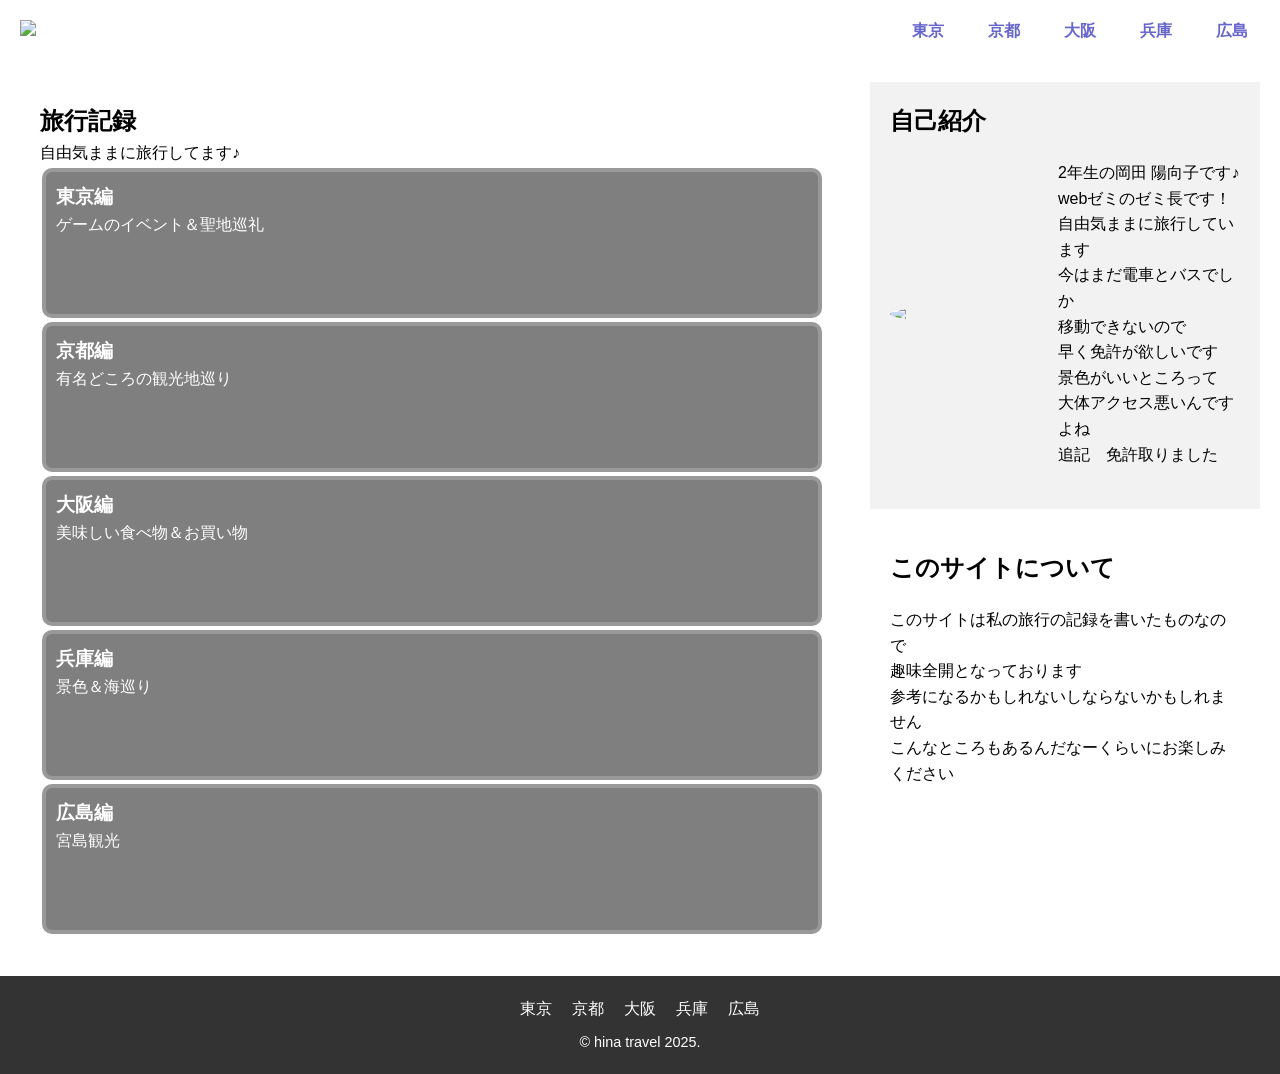
==== index.html @ 484a639b "Add files via upload" ====
<!DOCTYPE html>
<html lang="ja">
<head>
  <meta charset="UTF-8">
  <meta name="viewport" content="width=device-width, initial-scale=1.0">
<meta name="description" content="レスポンシブ対応のサンプルサイトです。シンプルなレイアウトで、モバイルフレンドリーなデザインを実現しています。">
<meta name="keywords" content="レスポンシブ, モバイルフレンドリー, HTML, CSS, Webデザイン, サンプルサイト">

  <title>ひなとらべる</title>
  <link rel="stylesheet" href="style.css">
	<link rel="icon" href="image/aikon.png">
</head>
<body>
  <!-- ヘッダー -->
  <header class="site-header">
    <div class="header-inner">
      <a href="index.html" class="logo">
        <img src=image/aikon.png>
      </a>

      <!-- ハンバーガーボタン -->
      <button class="hamburger" aria-label="メニューを開閉">
        <span></span><span></span><span></span>
      </button>

      <!-- ナビ -->
      <nav class="nav">
        <ul>
        <li><a href="tokyo/tokyo.html">東京</a></li>
        <li><a href="kyoto/kyoto.html">京都</a></li>
        <li><a href="osaka/osaka.html">大阪</a></li>
        <li><a href="hyogo/hyogo.html">兵庫</a></li> 
        <li><a href="hirosima/hirosima.html">広島</a></li>
       </ul>
      </nav>
    </div>
  </header>

  
<!-- メイン -->
  <main class="site-main">
    <div class="content">
      <h2>旅行記録</h2>
      <p>自由気ままに旅行してます♪</p>

	<a href="tokyo/tokyo.html" class="ikisaki">
	<div class="tokyo">
	<h3>東京編</h3>
	<p>ゲームのイベント＆聖地巡礼</p>
	</div>
	</a>
	
	<a href="kyoto/kyoto.html" class="ikisaki">
	<div class="kyoto">
	<h3>京都編</h3>
	<p>有名どころの観光地巡り</p>
	</div>
	</a>
	
	
	<a href="osaka/osaka.html" class="ikisaki">
	<div class="osaka">
	<h3>大阪編</h3>
	<p>美味しい食べ物＆お買い物</p>
	</div>
	</a>

	
	<a href="hyogo/hyogo.html" class="ikisaki">
	<div class="hyogo">
	<h3>兵庫編</h3>
	<p>景色＆海巡り</p>
	</div>
	</a>


	<a href="hirosima/hirosima.html" class="ikisaki">
	<div class="hirosima">
	<h3>広島編</h3>
	<p>宮島観光</p>
	</div>
	</a>
    </div>


<div class="sidebar-container">
  <aside class="sidebar1">
    <h2>自己紹介</h2>
  <div class="profile">
 <img src="image/hina_result.jpg" >
  <p>2年生の岡田 陽向子です♪<br>webゼミのゼミ長です！<br>自由気ままに旅行しています<br>
今はまだ電車とバスでしか<br>移動できないので<br>早く免許が欲しいです<br>
景色がいいところって<br>大体アクセス悪いんですよね<br>
追記　免許取りました</p>
  </div>
  </aside>

  <aside class="sidebar2">
    <h2>このサイトについて</h2>
  <p>このサイトは私の旅行の記録を書いたものなので<br>
  趣味全開となっております<br>
参考になるかもしれないしならないかもしれません<br>
こんなところもあるんだなーくらいにお楽しみください</p>
  </aside>
</div>
  </main>

  <!-- フッター -->
  <footer class="site-footer">
    <nav class="footer-nav">
      <ul>
        <li><a href="tokyo/tokyo.html">東京</a></li>
        <li><a href="kyoto/kyoto.html">京都</a></li>
        <li><a href="osaka/osaka.html">大阪</a></li>
        <li><a href="hyogo/hyogo.html">兵庫</a></li> 
        <li><a href="hirosima/hirosima.html">広島</a></li>
      </ul>
    </nav>
    <p class="copy">&copy; hina travel 2025.</p>
  </footer>

  <!-- JS -->
  <script>
    const hamburger = document.querySelector(".hamburger");
    const nav = document.querySelector(".nav");

    hamburger.addEventListener("click", () => {
      nav.classList.toggle("active");
      hamburger.classList.toggle("active");
    });
  </script>
</body>
</html>
---- style.css ----
/* 全体リセット */
* {
  margin: 0;
  padding: 0;
  box-sizing: border-box;
}

body {
  font-family: 'Zen Kurenaido', sans-serif;
  line-height: 1.6;
}
@font-face {
  font-family: 'Zen Kurenaido';
  src: url('font/ZenKurenaido-Regular.ttf') format('truetype');
  font-weight: normal;
  font-style: normal;
}
/* ===== ヘッダー ===== */
.site-header {
  background: url('https://via.placeholder.com/1200x300') no-repeat center/cover;
  color: #fff;
  padding: 10px 20px;
}

.header-inner {
  display: flex;
  justify-content: space-between;
  align-items: center;
  position: relative;
}

.logo img {
  width: 50px;
  height: auto;
}

/* ナビ（PC版） */
.nav ul {
  display: flex;
  list-style: none;
}

.nav ul li {
  margin-left: 20px;
}

.nav ul li a {
  display: block;
  color: #66c;
  text-decoration: none;
  font-weight: bold;
  padding: 8px 12px;
  border-radius: 4px;
}

/* ===== ハンバーガーボタン ===== */
.hamburger {
  display: none;
  position: relative;
  z-index: 20;
  width: 36px;
  height: 36px;
  padding: 6px;
  background: none;
  border: none;
  cursor: pointer;
  overflow: visible;
}

.hamburger span {
  position: absolute;
  left: 6px;
  right: 6px;
  height: 3px;
  background: #333;
  border-radius: 2px;
  transition: transform 0.3s ease, opacity 0.3s ease;
}

.hamburger span:nth-child(1) {
  top: 10px;
}

.hamburger span:nth-child(2) {
  top: 17px;
}

.hamburger span:nth-child(3) {
  top: 24px;
}

/* 開閉時のアニメーション */
.hamburger.active span:nth-child(1) {
  transform: rotate(45deg) translate(0, 7px);
}
.hamburger.active span:nth-child(2) {
  opacity: 0;
}
.hamburger.active span:nth-child(3) {
  transform: rotate(-45deg) translate(0, -7px);
}

/* ===== メイン ===== */
.site-main {
  display: flex;
  flex-wrap: wrap;
  padding: 20px;
  gap: 20px;
  background-image: url("image/sora haikei_result.jpg");
}

.content {
  flex: 2;
  min-width: 250px;
  padding: 20px;
  background-color: #fff;
  margin-right: 10px;
  background-color: rgba(255, 255, 255, 0.5);
}

.sidebar1 {
  min-width: 200px;
  padding: 20px;
  background-color: #ddd;
  flex: 1;
  display: flex;
  flex-direction: column;
  gap: 20px;
  background-color: rgba(230, 230, 230, 0.5);
}

.sidebar2 {
  min-width: 200px;
  padding: 20px;
  background-color: #ddd;
  flex: 1;
  display: flex;
  flex-direction: column;
  gap: 20px;
  background-color: rgba(255, 255, 255, 0.7);
}

.sidebar-container {
  flex: 1;
  display: flex;
  flex-direction: column;
  gap: 20px;
}


/* ===== フッター ===== */
.site-footer {
  background-color: #333;
  color: #fff;
  text-align: center;
  padding: 20px;
}

.footer-nav ul {
  list-style: none;
  margin-bottom: 10px;
  display: flex;
  flex-wrap: wrap;
  justify-content: center;
}

.footer-nav ul li {
  margin: 0 10px;
}

.footer-nav ul li a {
  color: #fff;
  text-decoration: none;
}

.copy {
  font-size: 0.9em;
}

/* ===== レスポンシブ対応 ===== */
@media (max-width: 768px) {
  .header-inner {
    flex-direction: row;
    align-items: center;
  }

  /* ハンバーガー表示 */
  .hamburger {
    display: flex;
  }

  /* ナビはデフォルト非表示 */
  .nav {
    display: none;
    position: absolute;
    top: calc(100% + 8px);
    left: 0;
    right: 0;
    width: auto;
    background: rgba(0, 0, 0, 0.9);
    margin-top: 0;
    z-index: 15;
    border-radius: 0 0 8px 8px;
  }

  .nav ul {
    flex-direction: column;
    align-items: flex-start;
    padding: 10px;
  }

  .nav ul li {
    margin: 10px 0;
    width: 100%;
  }

  .nav ul li a {
    width: 100%;
    padding: 10px 12px;
    color: #fff;
  }

  /* ハンバーガーONで表示 */
  .nav.active {
    display: block;
  }

  .site-main {
    flex-direction: column;
  }

  .content {
    margin-right: 0;
    margin-bottom: 20px;
  }
}

 /* 中身の設定*/

.kyoto{
	width: 100%;
	height: 150px;
	border: #999999 solid 4px;
	border-radius: 10px;
	padding: 10px;
	background-image: url("image/kyoto/kiyomizu_result.jpg");
	background-size: 100%;
   	background-position: center;
   	background-repeat: no-repeat;
	background-color: rgba(0, 0, 0, 0.5);
	background-blend-mode: darken;
	float: left;
	margin: 2px 2px 2px 2px;
	transition: background-size 0.2s ease;

}
.kyoto:hover{
	background-size: 104%;
}
.osaka{
	width: 100%;
	height: 150px;
	border: #999999 solid 4px;
	border-radius: 10px;
	padding: 10px;
	background-image: url("image/osaka/tutenkaku_result.jpg");
	background-size: 100%;
   	background-position: center;
   	background-repeat: no-repeat;
	background-color: rgba(0, 0, 0, 0.5);
	background-blend-mode: darken;
	float: left;
	margin: 2px 2px 2px 2px;
	transition: background-size 0.2s ease;
}
.osaka:hover{
	background-size: 104%;
}

.hyogo{
	width: 100%;
	height: 150px;
	border: #999999 solid 4px;
	border-radius: 10px;
	padding: 10px;
	background-image: url("image/hyogo/himezizyo_result.jpg");
	background-size: 100%;
   	background-position: center;
   	background-repeat: no-repeat;
	background-color: rgba(0, 0, 0, 0.5);
	background-blend-mode: darken;
	float: left;
	margin: 2px 2px 2px 2px;
	transition: background-size 0.2s ease;
}
.hyogo:hover{
	background-size: 104%;
}
.tokyo{
	width: 100%;
	height: 150px;
	border: #999999 solid 4px;
	border-radius: 10px;
	padding: 10px;
	background-image: url("image/tokyo/kaminarimon_result.jpg");
	background-size: 100%;
   	background-position: center;
   	background-repeat: no-repeat;
	background-color: rgba(0, 0, 0, 0.5);
	background-blend-mode: darken;
	float: left;
	margin: 2px 2px 2px 2px;
	transition: background-size 0.2s ease;
}
.tokyo:hover{
	background-size: 104%;
}
.hirosima{
	width: 100%;
	height: 150px;
	border: #999999 solid 4px;
	border-radius: 10px;
	padding: 10px;
	background-image: url("image/hirosima/DSC_1007a.jpeg");
	background-size: 100%;
   	background-position: center;
   	background-repeat: no-repeat;
	background-color: rgba(0, 0, 0, 0.5);
	background-blend-mode: darken;
	float: left;
	margin: 2px 2px 2px 2px;
	transition: background-size 0.2s ease;
}
.hirosima:hover{
	background-size: 104%;
}

.profile {
  display: flex;
  align-items: center; /* 縦方向も揃える */
  gap: 15px; /* 画像と文章の間にスペース */
}
.profile p {
  margin: 0; /* 上下の余白をリセットして整える */
}
.profile img {
  width: 50%;
  border-radius: 50%;
}

@media (max-width: 768px) {
  .profile {
    flex-direction: column; /* 縦並びに変更 */
    align-items: center; /* 中央揃え */
  }
  .profile p{
    width: 100%;
    text-align: center;
  }
  .profile img {
    width: 80%; /* 画像の幅を調整 */
  }
}


 /* リンク部分の色*/

a.ikisaki{
	color:#ffffff;
}
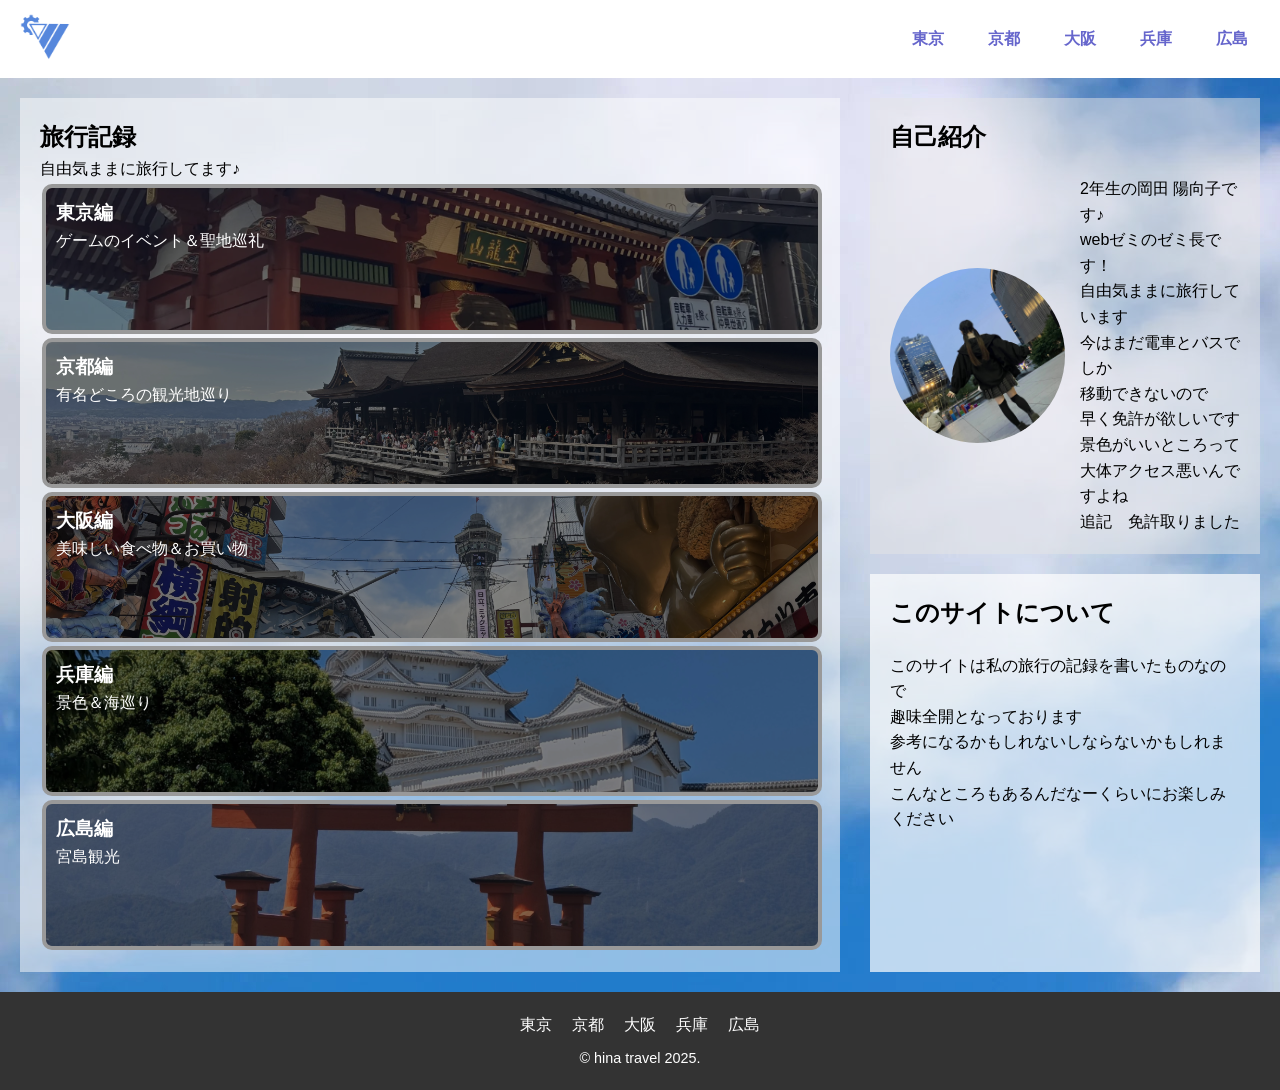
==== commit dbf9be77: "Add files via upload" ====
--- a/index.html
+++ b/index.html
@@ -3,8 +3,7 @@
 <head>
   <meta charset="UTF-8">
   <meta name="viewport" content="width=device-width, initial-scale=1.0">
-<meta name="description" content="レスポンシブ対応のサンプルサイトです。シンプルなレイアウトで、モバイルフレンドリーなデザインを実現しています。">
-<meta name="keywords" content="レスポンシブ, モバイルフレンドリー, HTML, CSS, Webデザイン, サンプルサイト">
+<meta name="description" content="旅行先を掲載したWebサイトです。">
 
   <title>ひなとらべる</title>
   <link rel="stylesheet" href="style.css">
